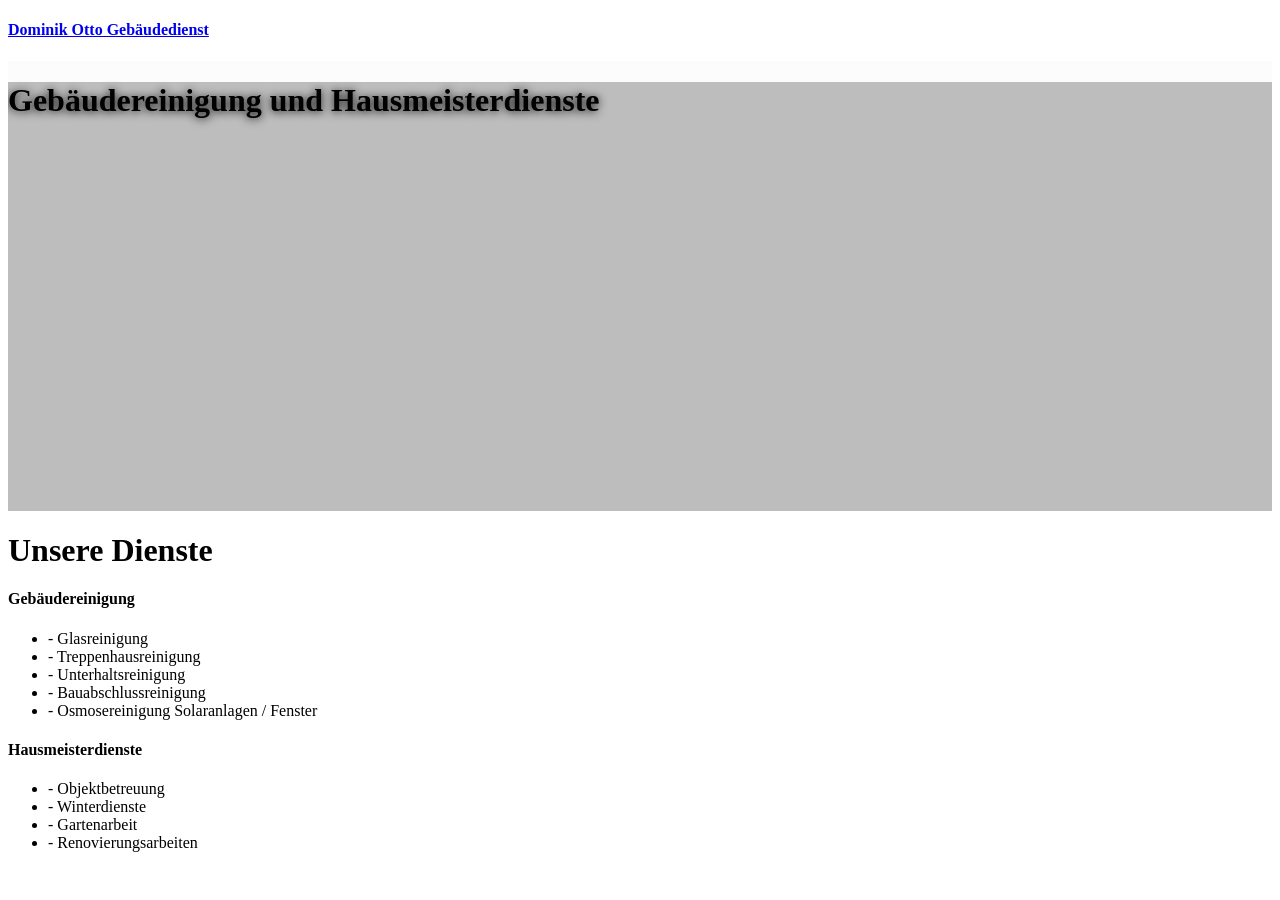
==== index.html @ 04f0443a "Added site header and services" ====
<!DOCTYPE html>
<html lang="de">
<head>
    <meta charset="UTF-8">
    <meta name="viewport" content="width=device-width, initial-scale=1.0">
    <title>Dominik Otto Gebäudedienst</title>
    <link rel="stylesheet" href="assets/css/bootstrap/bootstrap.min.css">
</head>
<body>
    <div class="navbar border-bottom sticky-top bg-white">
        <div class="container-fluid">
            <div class="col-12 text-center">
                <a class="navbar-brand m-0 text-dark" href="index.html">
                    <h4>
                        Dominik Otto Gebäudedienst
                    </h4>
                </a>
            </div>
        </div>
    </div>
    <div class="container-fluid p-0">
        <div class="col-12 d-flex w-100 img-collection-main bg-dark p-0">
            <div class="position-absolute w-100 img-collection-overlay text-white d-flex justify-content-center align-items-center">
                <div class="col-md-5 text-center">
                    <h1 class="img-collection-overlay-heaer">
                        Gebäudereinigung und Hausmeisterdienste
                    </h1>
                </div>
            </div>
            <div class="col-12 img-collection-item d-flex justify-content-center align-items-center">
                <img src="assets/img/test/1.webp" class="img-collection-item-img p-0">
            </div>
            <div class="col-12 img-collection-item d-flex justify-content-center align-items-center">
                <img src="assets/img/test/2.webp" class="img-collection-item-img p-0">
            </div>
            <div class="col-12 img-collection-item d-flex justify-content-center align-items-center">
                <img src="assets/img/test/3.webp" class="img-collection-item-img p-0">
            </div>
            <div class="col-12 img-collection-item d-flex justify-content-center align-items-center">
                <img src="assets/img/test/4.webp" class="img-collection-item-img p-0">
            </div>
            <div class="col-12 img-collection-item d-flex justify-content-center align-items-center">
                <img src="assets/img/test/5.webp" class="img-collection-item-img p-0">
            </div>
            <div class="col-12 img-collection-item d-flex justify-content-center align-items-center">
                <img src="assets/img/test/6.webp" class="img-collection-item-img p-0">
            </div>
        </div>
        <div class="row m-0 col-12 justify-content-center mt-4 appearAnimation">
            <h1>
                Unsere Dienste
            </h1>
        </div>
        <div class="row m-0 mt-4 col-12 justify-content-evenly" style="justify-content: space-evenly;">
            <div class="col-md-4 mb-4 appearAnimationDelay1">
                <div class="card">
                    <div class="card-body">
                        <h4 class="card-title text-center">Gebäudereinigung</h4>
                        <div class="card-text">
                            <ul class="list-group list-group-flush">
                                <li class="list-group-item">- Glasreinigung</li>
                                <li class="list-group-item">- Treppenhausreinigung</li>
                                <li class="list-group-item">- Unterhaltsreinigung</li>
                                <li class="list-group-item">- Bauabschlussreinigung</li>
                                <li class="list-group-item">- Osmosereinigung Solaranlagen / Fenster</li>
                            </ul>
                        </div>
                    </div>
                </div>
            </div>
            <div class="col-md-4 appearAnimationDelay2">
                <div class="card">
                    <div class="card-body">
                        <h4 class="card-title text-center">Hausmeisterdienste</h4>
                        <div class="card-text">
                            <ul class="list-group list-group-flush">
                                <li class="list-group-item">- Objektbetreuung</li>
                                <li class="list-group-item">- Winterdienste</li>
                                <li class="list-group-item">- Gartenarbeit</li>
                                <li class="list-group-item">- Renovierungsarbeiten</li>
                            </ul>
                        </div>
                    </div>
                </div>
            </div>
        </div>
    </div>
</body>
<style>
    .img-collection-main {
        height: 50vh;
        overflow: hidden;
        background: rgba(0, 0, 0, 1%);
    }

    .img-collection-item {
        right: 0;
        transition: right 2s ease;
        overflow: hidden;
    }

    .img-collection-item-img {
        min-height: 50vh !important;
    }

    .img-collection-overlay {
        height: 50vh;
        background: rgba(0, 0, 0, 25%);
        z-index: 1;
    }

    .img-collection-overlay-heaer {
        text-shadow: 0 1px 10px black;
    }

    .appearAnimation {
        opacity: 0;
        animation: appearAnim 1s ease;
        animation-fill-mode: forwards;
    }

    .appearAnimationDelay1 {
        opacity: 0;
        animation: appearAnim 1s 0.5s ease;
        animation-fill-mode: forwards;
    }

    .appearAnimationDelay2 {
        opacity: 0;
        animation: appearAnim 1s 1s ease;
        animation-fill-mode: forwards;
    }

    @keyframes appearAnim {
        0% {opacity: 0;}
        100% {opacity: 100%;}
    }
</style>
<script>
    const collectionItems = document.querySelectorAll('.img-collection-item');
    const collectionCount = collectionItems.length;
    let collectionImgCurrentCount = 0;

    setInterval(setImgRightSpace, 6000);

    function setImgRightSpace()
    {
        if (collectionImgCurrentCount < collectionCount - 1) {
            collectionImgCurrentCount++;    

            collectionItems.forEach((item) => {
                item.style.right = collectionImgCurrentCount * 100 + '%';
            });
        } else {
            collectionImgCurrentCount = 0;

            collectionItems.forEach((item) => {
                item.style.right = '0';
            });
        }
    }
</script>
<script src="assets/js/bootstrap/bootstrap.min.js"></script>
</html>
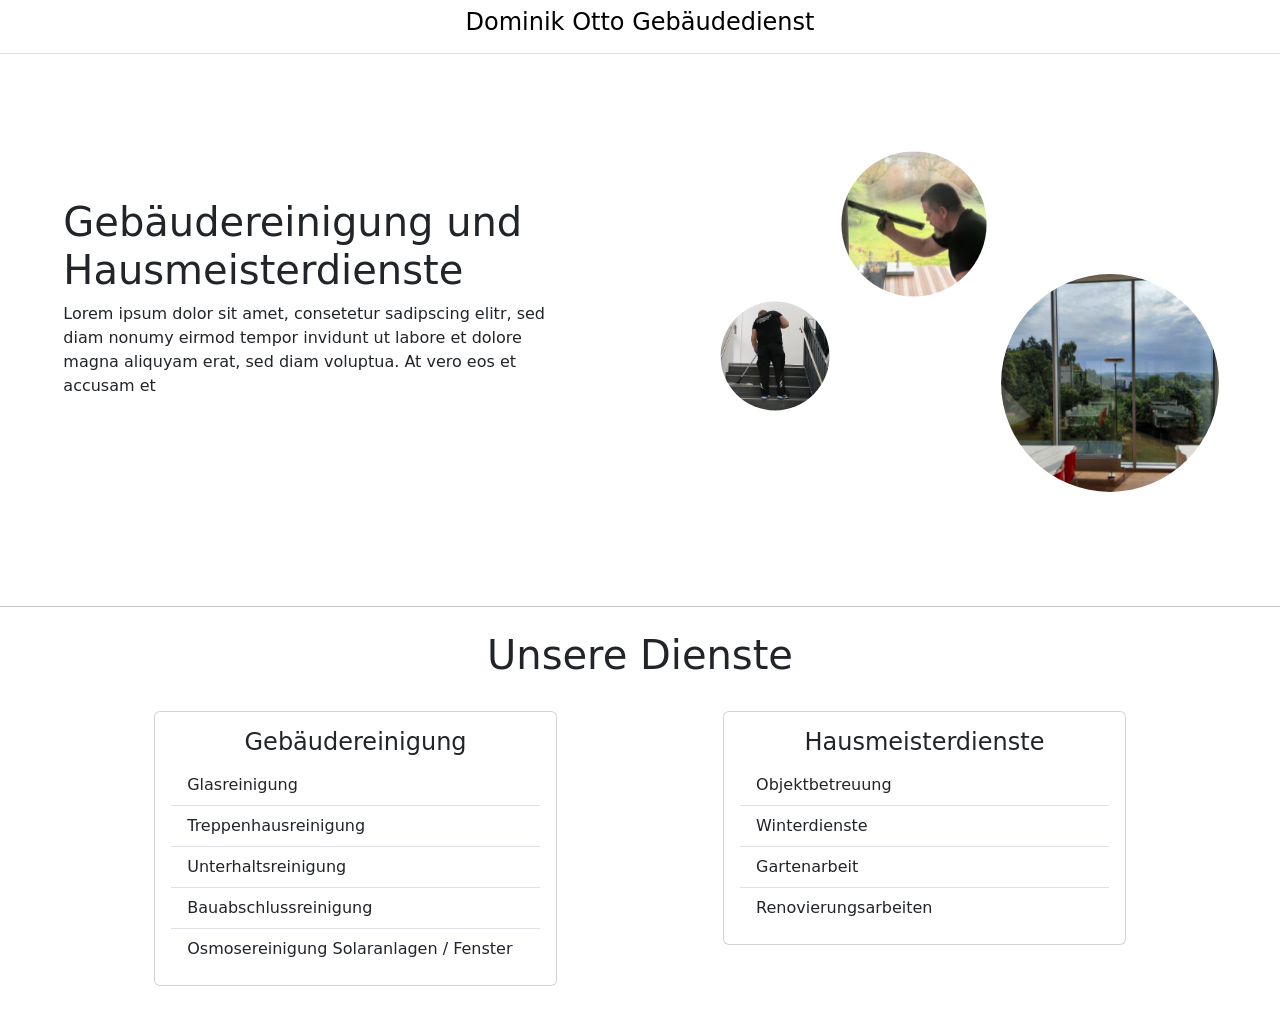
==== commit 3a3ef84d: "Update" ====
--- a/index.html
+++ b/index.html
@@ -1,5 +1,5 @@
 <!DOCTYPE html>
-<html lang="de">
+<html lang="de" data-bs-theme="light">
 <head>
     <meta charset="UTF-8">
     <meta name="viewport" content="width=device-width, initial-scale=1.0">
@@ -7,10 +7,10 @@
     <link rel="stylesheet" href="assets/css/bootstrap/bootstrap.min.css">
 </head>
 <body>
-    <div class="navbar border-bottom sticky-top bg-white">
+    <div class="navbar border-bottom sticky-top">
         <div class="container-fluid">
             <div class="col-12 text-center">
-                <a class="navbar-brand m-0 text-dark" href="index.html">
+                <a class="navbar-brand m-0" href="index.html">
                     <h4>
                         Dominik Otto Gebäudedienst
                     </h4>
@@ -19,34 +19,33 @@
         </div>
     </div>
     <div class="container-fluid p-0">
-        <div class="col-12 d-flex w-100 img-collection-main bg-dark p-0">
-            <div class="position-absolute w-100 img-collection-overlay text-white d-flex justify-content-center align-items-center">
-                <div class="col-md-5 text-center">
-                    <h1 class="img-collection-overlay-heaer">
-                        Gebäudereinigung und Hausmeisterdienste
-                    </h1>
+        <div class="row m-0 p-0" style="margin-top: 9rem !important; margin-bottom: 9rem !important;">
+        <div class="col-md-6 d-flex justify-content-center mb-5">
+            <div class="col-10">
+                <h1>
+                    Gebäudereinigung und Hausmeisterdienste
+                </h1>
+                <p>
+                    Lorem ipsum dolor sit amet, consetetur sadipscing elitr, sed diam nonumy eirmod tempor invidunt ut labore et dolore magna aliquyam erat, sed diam voluptua. At vero eos et accusam et                
+                </p>
+            </div>
+        </div>
+        <div class="col-md-6 d-flex justify-content-center">
+            <div class="col-9 position-relative" style="min-height: 9rem;">
+                <div class="position-absolute col-6 translate-middle" style="top: 70%; left: 82.5%;">
+                    <img src="assets/img/bubble/2.jpeg" alt="test" class="bubble-img" style="clip-path: circle(40%);">
+                </div>
+                <div class="position-absolute col-4 translate-middle" style="top: 10%; left: 40%;">
+                    <img src="assets/img/bubble/3.jpeg" alt="test" class="bubble-img" style="clip-path: circle(40%);">
+                </div>
+                <div class="position-absolute col-3 translate-middle" style="top: 60%; left: 10%;">
+                    <img src="assets/img/bubble/1.jpeg" alt="test" class="bubble-img" style="clip-path: circle(40%);">
                 </div>
             </div>
-            <div class="col-12 img-collection-item d-flex justify-content-center align-items-center">
-                <img src="assets/img/test/1.webp" class="img-collection-item-img p-0">
-            </div>
-            <div class="col-12 img-collection-item d-flex justify-content-center align-items-center">
-                <img src="assets/img/test/2.webp" class="img-collection-item-img p-0">
-            </div>
-            <div class="col-12 img-collection-item d-flex justify-content-center align-items-center">
-                <img src="assets/img/test/3.webp" class="img-collection-item-img p-0">
-            </div>
-            <div class="col-12 img-collection-item d-flex justify-content-center align-items-center">
-                <img src="assets/img/test/4.webp" class="img-collection-item-img p-0">
-            </div>
-            <div class="col-12 img-collection-item d-flex justify-content-center align-items-center">
-                <img src="assets/img/test/5.webp" class="img-collection-item-img p-0">
-            </div>
-            <div class="col-12 img-collection-item d-flex justify-content-center align-items-center">
-                <img src="assets/img/test/6.webp" class="img-collection-item-img p-0">
-            </div>
         </div>
-        <div class="row m-0 col-12 justify-content-center mt-4 appearAnimation">
+        </div>
+        <hr>
+        <div class="row m-0 col-12 text-center mt-4 appearAnimation">
             <h1>
                 Unsere Dienste
             </h1>
@@ -58,11 +57,11 @@
                         <h4 class="card-title text-center">Gebäudereinigung</h4>
                         <div class="card-text">
                             <ul class="list-group list-group-flush">
-                                <li class="list-group-item">- Glasreinigung</li>
-                                <li class="list-group-item">- Treppenhausreinigung</li>
-                                <li class="list-group-item">- Unterhaltsreinigung</li>
-                                <li class="list-group-item">- Bauabschlussreinigung</li>
-                                <li class="list-group-item">- Osmosereinigung Solaranlagen / Fenster</li>
+                                <li class="list-group-item">Glasreinigung</li>
+                                <li class="list-group-item">Treppenhausreinigung</li>
+                                <li class="list-group-item">Unterhaltsreinigung</li>
+                                <li class="list-group-item">Bauabschlussreinigung</li>
+                                <li class="list-group-item">Osmosereinigung Solaranlagen / Fenster</li>
                             </ul>
                         </div>
                     </div>
@@ -74,10 +73,10 @@
                         <h4 class="card-title text-center">Hausmeisterdienste</h4>
                         <div class="card-text">
                             <ul class="list-group list-group-flush">
-                                <li class="list-group-item">- Objektbetreuung</li>
-                                <li class="list-group-item">- Winterdienste</li>
-                                <li class="list-group-item">- Gartenarbeit</li>
-                                <li class="list-group-item">- Renovierungsarbeiten</li>
+                                <li class="list-group-item">Objektbetreuung</li>
+                                <li class="list-group-item">Winterdienste</li>
+                                <li class="list-group-item">Gartenarbeit</li>
+                                <li class="list-group-item">Renovierungsarbeiten</li>
                             </ul>
                         </div>
                     </div>
@@ -95,7 +94,7 @@
 
     .img-collection-item {
         right: 0;
-        transition: right 2s ease;
+        transition: right 1.5s ease;
         overflow: hidden;
     }
 
@@ -114,8 +113,12 @@
     }
 
     .appearAnimation {
-        opacity: 0;
-        animation: appearAnim 1s ease;
+        /* opacity: 0; */
+        /* transform: scale(0) translate(50%, 50%) !important; */
+        /* width: 0; */
+        width: 100%;
+        transform: scale(0);
+        animation: test 1s ease;
         animation-fill-mode: forwards;
     }
 
@@ -135,30 +138,22 @@
         0% {opacity: 0;}
         100% {opacity: 100%;}
     }
+
+    @keyframes test {
+        0% {transform: scale(0);}
+        100% {transform: scale(1);}
+        /* 0% {width: 0;}
+        100% {width: 100%;} */
+    }
 </style>
 <script>
-    const collectionItems = document.querySelectorAll('.img-collection-item');
-    const collectionCount = collectionItems.length;
-    let collectionImgCurrentCount = 0;
+    let delay = 0;
 
-    setInterval(setImgRightSpace, 6000);
-
-    function setImgRightSpace()
-    {
-        if (collectionImgCurrentCount < collectionCount - 1) {
-            collectionImgCurrentCount++;    
-
-            collectionItems.forEach((item) => {
-                item.style.right = collectionImgCurrentCount * 100 + '%';
-            });
-        } else {
-            collectionImgCurrentCount = 0;
-
-            collectionItems.forEach((item) => {
-                item.style.right = '0';
-            });
-        }
-    }
+    document.querySelectorAll(".bubble-img").forEach((el) => {
+        el.classList.add("appearAnimation");
+        el.style.animationDelay = delay + 's';
+        delay += 0.4;
+    });
 </script>
 <script src="assets/js/bootstrap/bootstrap.min.js"></script>
 </html>
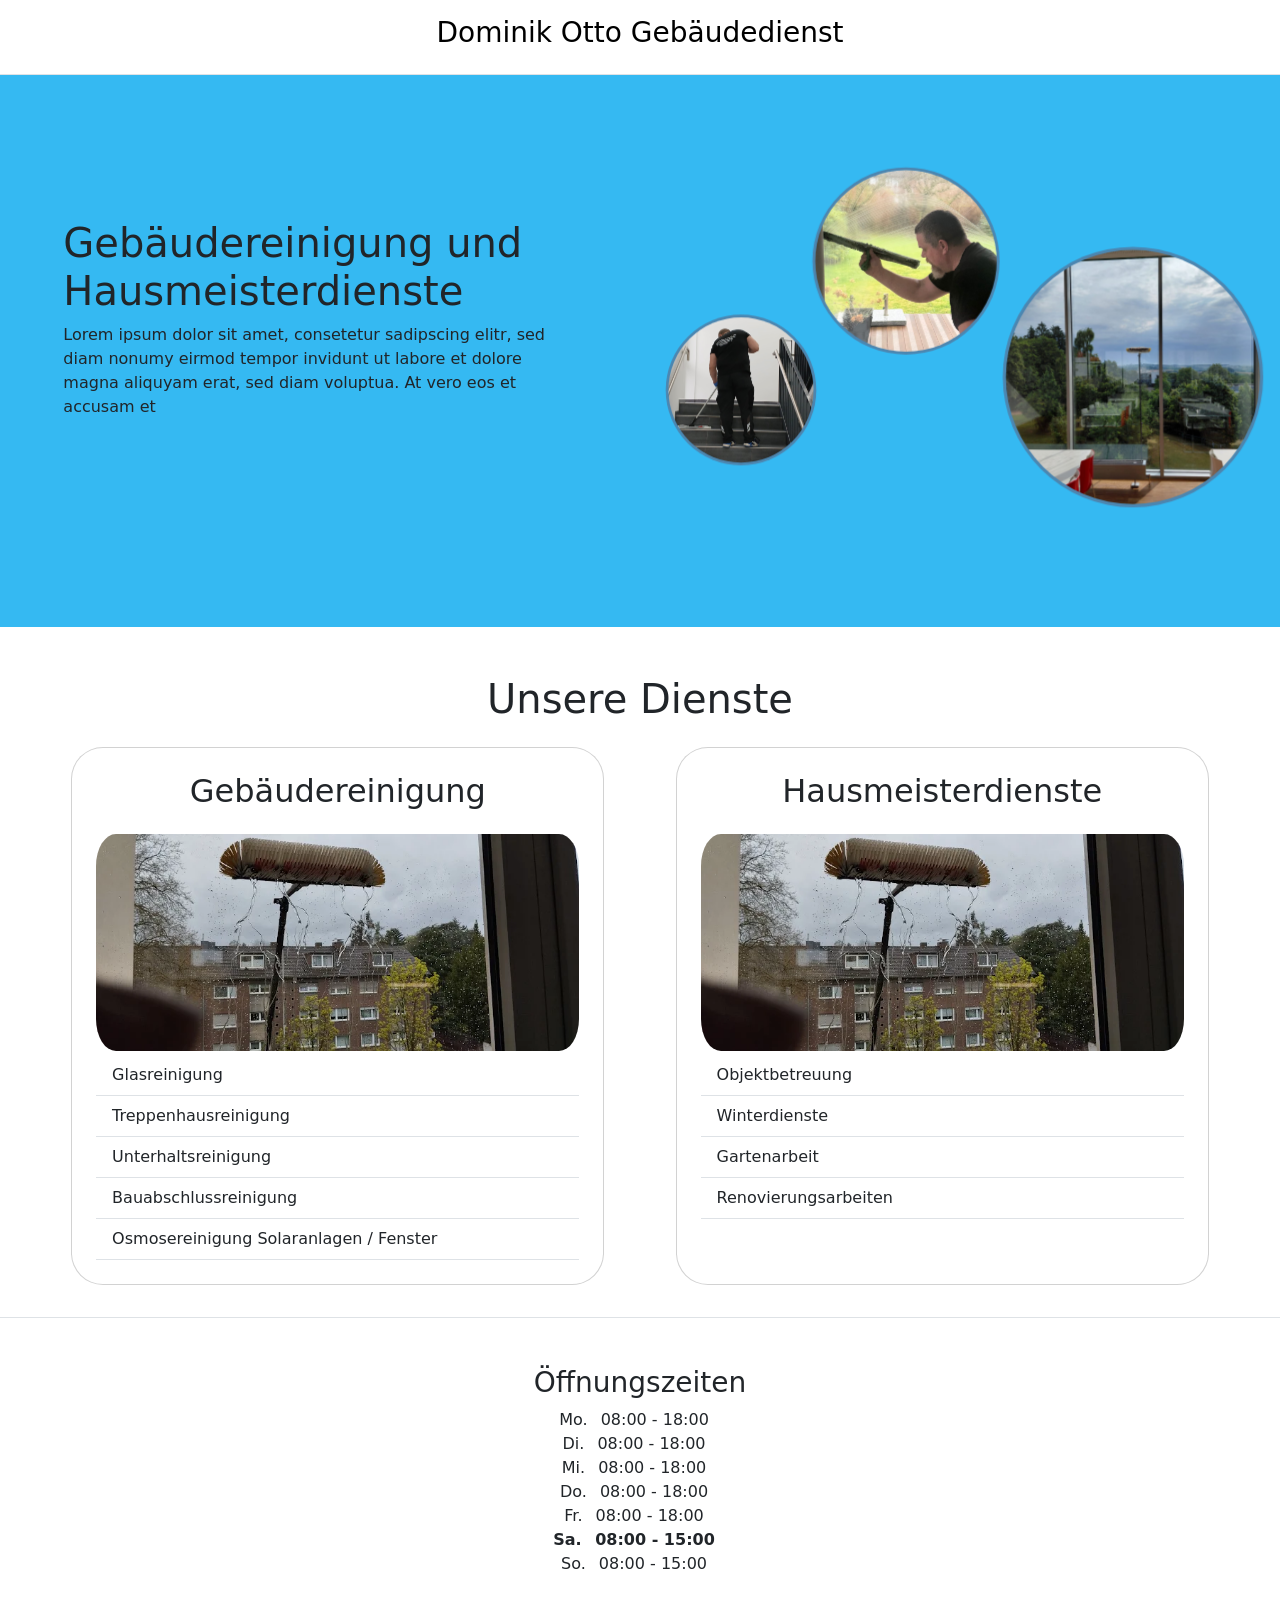
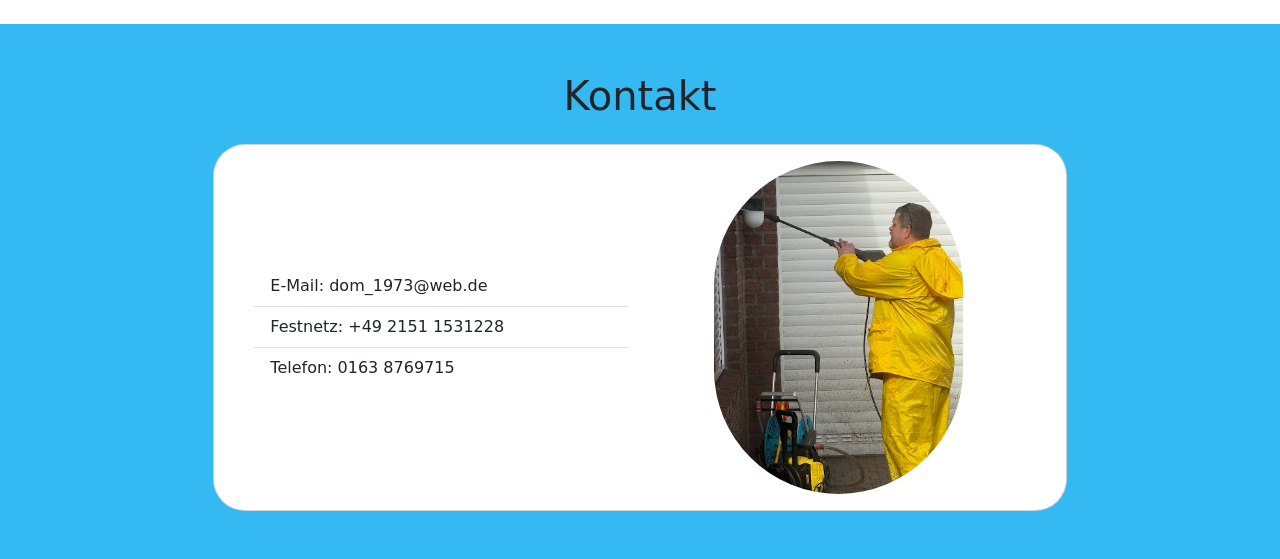
==== commit 50246980: "Main changes to homepage" ====
--- a/index.html
+++ b/index.html
@@ -5,155 +5,252 @@
     <meta name="viewport" content="width=device-width, initial-scale=1.0">
     <title>Dominik Otto Gebäudedienst</title>
     <link rel="stylesheet" href="assets/css/bootstrap/bootstrap.min.css">
+    <link rel="stylesheet" href="assets/css/index/index.css">
 </head>
 <body>
-    <div class="navbar border-bottom sticky-top">
-        <div class="container-fluid">
+    <div class="navbar border-bottom sticky-top bg-white">
+        <div class="container-fluid pt-2 pb-2">
             <div class="col-12 text-center">
                 <a class="navbar-brand m-0" href="index.html">
-                    <h4>
+                    <h3>
                         Dominik Otto Gebäudedienst
-                    </h4>
+                    </h3>
                 </a>
             </div>
         </div>
     </div>
+    <!-- <div class="container-fluid row col-12 m-0 p-0">
+        <div class="row m-0 p-0" style="height: 60vh;">
+            <img src="./assets/img/test/1.webp" class="w-1000 h-100 m-0 p-0">
+        </div>
+        <div class="">
+            
+        </div>
+    </div> -->
+
     <div class="container-fluid p-0">
-        <div class="row m-0 p-0" style="margin-top: 9rem !important; margin-bottom: 9rem !important;">
-        <div class="col-md-6 d-flex justify-content-center mb-5">
-            <div class="col-10">
-                <h1>
-                    Gebäudereinigung und Hausmeisterdienste
-                </h1>
-                <p>
-                    Lorem ipsum dolor sit amet, consetetur sadipscing elitr, sed diam nonumy eirmod tempor invidunt ut labore et dolore magna aliquyam erat, sed diam voluptua. At vero eos et accusam et                
-                </p>
-            </div>
-        </div>
-        <div class="col-md-6 d-flex justify-content-center">
-            <div class="col-9 position-relative" style="min-height: 9rem;">
-                <div class="position-absolute col-6 translate-middle" style="top: 70%; left: 82.5%;">
-                    <img src="assets/img/bubble/2.jpeg" alt="test" class="bubble-img" style="clip-path: circle(40%);">
-                </div>
-                <div class="position-absolute col-4 translate-middle" style="top: 10%; left: 40%;">
-                    <img src="assets/img/bubble/3.jpeg" alt="test" class="bubble-img" style="clip-path: circle(40%);">
-                </div>
-                <div class="position-absolute col-3 translate-middle" style="top: 60%; left: 10%;">
-                    <img src="assets/img/bubble/1.jpeg" alt="test" class="bubble-img" style="clip-path: circle(40%);">
-                </div>
-            </div>
-        </div>
-        </div>
-        <hr>
-        <div class="row m-0 col-12 text-center mt-4 appearAnimation">
-            <h1>
-                Unsere Dienste
-            </h1>
-        </div>
-        <div class="row m-0 mt-4 col-12 justify-content-evenly" style="justify-content: space-evenly;">
-            <div class="col-md-4 mb-4 appearAnimationDelay1">
-                <div class="card">
-                    <div class="card-body">
-                        <h4 class="card-title text-center">Gebäudereinigung</h4>
-                        <div class="card-text">
-                            <ul class="list-group list-group-flush">
-                                <li class="list-group-item">Glasreinigung</li>
-                                <li class="list-group-item">Treppenhausreinigung</li>
-                                <li class="list-group-item">Unterhaltsreinigung</li>
-                                <li class="list-group-item">Bauabschlussreinigung</li>
-                                <li class="list-group-item">Osmosereinigung Solaranlagen / Fenster</li>
-                            </ul>
-                        </div>
-                    </div>
-                </div>
-            </div>
-            <div class="col-md-4 appearAnimationDelay2">
-                <div class="card">
-                    <div class="card-body">
-                        <h4 class="card-title text-center">Hausmeisterdienste</h4>
-                        <div class="card-text">
-                            <ul class="list-group list-group-flush">
-                                <li class="list-group-item">Objektbetreuung</li>
-                                <li class="list-group-item">Winterdienste</li>
-                                <li class="list-group-item">Gartenarbeit</li>
-                                <li class="list-group-item">Renovierungsarbeiten</li>
-                            </ul>
-                        </div>
-                    </div>
-                </div>
-            </div>
-        </div>
+        <div class="row m-0 p-0 mainBg">
+            <div class="row m-0 p-0 bubble-img-container">
+                <div class="col-md-6 d-flex justify-content-center mb-5">
+                    <div class="col-10">
+                        <h1>
+                            Gebäudereinigung und Hausmeisterdienste
+                        </h1>
+                        <p>
+                            Lorem ipsum dolor sit amet, consetetur sadipscing elitr, sed diam nonumy eirmod tempor invidunt ut labore et dolore magna aliquyam erat, sed diam voluptua. At vero eos et accusam et                
+                        </p>
+                    </div>
+                </div>
+                <div class="col-md-6 d-flex justify-content-center">
+                    <div class="col-9 position-relative" style="min-height: 9rem;">
+                        <div class="position-absolute col-lg-7 col-md-8 col-sm-5 col-7 translate-middle" style="top: 60%; left: 87.5%;">
+                            <div class="bubble-img-single-container">
+                                <div class="w-100 h-100 position-absolute top-0 start-0 bubble-img-border" style="clip-path: circle(41%);"></div>
+                                <img src="assets/img/bubble/2.jpeg" alt="test" class="bubble-img w-100" style="clip-path: circle(40%);">
+                            </div>
+                        </div>
+                        <div class="position-absolute col-lg-5 col-md-6 col-sm-4 col-5 translate-middle" style="top: 16%; left: 38.25%;">
+                            <div class="bubble-img-single-container">
+                                <div class="w-100 h-100 position-absolute top-0 start-0 bubble-img-border" style="clip-path: circle(41.25%);"></div>
+                                <img src="assets/img/bubble/3.jpeg" alt="test" class="bubble-img w-100" style="clip-path: circle(40%);">
+                            </div>
+                        </div>
+                        <div class="position-absolute col-lg-4 col-md-5 col-sm-3 col-4 translate-middle" style="top: 65%; left: 2.5%;">
+                            <div class="bubble-img-single-container">
+                                <div class="w-100 h-100 position-absolute top-0 start-0 bubble-img-border" style="clip-path: circle(41.5%);"></div>
+                                <img src="assets/img/bubble/1.jpeg" alt="test" class="bubble-img w-100" style="clip-path: circle(40%);">
+                            </div>
+                        </div>
+                    </div>
+                </div>
+            </div>
+        </div>
+        <div class="row m-0 p-0 text-center mt-5 mb-3">
+            <h1>Unsere Dienste</h1>
+        </div>
+        <div class="row justify-content-evenly m-0 p-0 pb-3 border-bottom">
+            <div class="col-md-5 col-10 mb-3 card rounded-5 p-4">
+                <div class="row mb-3 text-center">
+                    <h2>Gebäudereinigung</h2>
+                </div>
+                <div class="row">
+                    <img src="assets/img/test/4.webp" alt="Test" class="w-100 rounded-5">
+                </div>
+                <div class="row m-0 p-0 mt-1">
+                    <div class="row m-0 p-0">
+                        <div class="row m-0 p-0">
+                            <ul class="list-group list-group-flush p-0">
+                                <li class="list-group-item border-bottom" data-bs-toggle="collapse" href="#glasreinigung" role="button">
+                                        Glasreinigung
+                                </li>
+                            </ul>
+                        </div>
+                        <div class="row m-0 p-0 collapse border-bottom" id="glasreinigung">
+                            <p>Hi</p>
+                        </div>
+                    </div>
+                    <div class="row m-0 p-0">
+                        <div class="row m-0 p-0">
+                            <ul class="list-group list-group-flush p-0">
+                                <li class="list-group-item border-bottom" data-bs-toggle="collapse" href="#treppenhausreinigung" role="button">
+                                        Treppenhausreinigung
+                                </li>
+                            </ul>
+                        </div>
+                        <div class="row m-0 p-0 collapse border-bottom" id="treppenhausreinigung">
+                            <p>Hi</p>
+                        </div>
+                    </div>
+                    <div class="row m-0 p-0">
+                        <div class="row m-0 p-0">
+                            <ul class="list-group list-group-flush p-0">
+                                <li class="list-group-item border-bottom" data-bs-toggle="collapse" href="#unterhaltsreinigung" role="button">
+                                        Unterhaltsreinigung
+                                </li>
+                            </ul>
+                        </div>
+                        <div class="row m-0 p-0 collapse border-bottom" id="unterhaltsreinigung">
+                            <p>Hi</p>
+                        </div>
+                    </div>
+                    <div class="row m-0 p-0">
+                        <div class="row m-0 p-0">
+                            <ul class="list-group list-group-flush p-0">
+                                <li class="list-group-item border-bottom" data-bs-toggle="collapse" href="#bauabschlussreinigung" role="button">
+                                        Bauabschlussreinigung
+                                </li>
+                            </ul>
+                        </div>
+                        <div class="row m-0 p-0 collapse border-bottom" id="bauabschlussreinigung">
+                            <p>Hi</p>
+                        </div>
+                    </div>
+                    <div class="row m-0 p-0">
+                        <div class="row m-0 p-0">
+                            <ul class="list-group list-group-flush p-0">
+                                <li class="list-group-item border-bottom" data-bs-toggle="collapse" href="#solaranlagen_fenster" role="button">
+                                        Osmosereinigung Solaranlagen / Fenster
+                                </li>
+                            </ul>
+                        </div>
+                        <div class="row m-0 p-0 collapse border-bottom" id="solaranlagen_fenster">
+                            <p>Hi</p>
+                        </div>
+                    </div>
+                </div>
+            </div>
+            <div class="col-md-5 col-10 mb-3 card rounded-5 p-4">
+                <div class="row mb-3 text-center">
+                    <h2>Hausmeisterdienste</h2>
+                </div>
+                <div class="row">
+                    <img src="assets/img/test/4.webp" alt="Test" class="w-100 rounded-5">
+                </div>
+                <div class="row m-0 p-0 mt-1">
+                    <div class="row m-0 p-0">
+                        <ul class="list-group list-group-flush p-0">
+                            <li class="list-group-item border-bottom" data-bs-toggle="collapse" href="#objektbetreuung" role="button">
+                                    Objektbetreuung
+                            </li>
+                        </ul>
+                    </div>
+                    <div class="row m-0 p-0 collapse border-bottom" id="objektbetreuung">
+                        <p>Hi</p>
+                    </div>
+                </div>
+                <div class="row m-0 p-0">
+                    <div class="row m-0 p-0">
+                        <ul class="list-group list-group-flush p-0">
+                            <li class="list-group-item border-bottom" data-bs-toggle="collapse" href="#winterdienste" role="button">
+                                    Winterdienste 
+                            </li>
+                        </ul>
+                    </div>
+                    <div class="row m-0 p-0 collapse border-bottom" id="winterdienste">
+                        <p>Hi</p>
+                    </div>
+                </div>
+                <div class="row m-0 p-0">
+                    <div class="row m-0 p-0">
+                        <ul class="list-group list-group-flush p-0">
+                            <li class="list-group-item border-bottom" data-bs-toggle="collapse" href="#gartenarbeit" role="button">
+                                    Gartenarbeit 
+                            </li>
+                        </ul>
+                    </div>
+                    <div class="row m-0 p-0 collapse border-bottom" id="gartenarbeit">
+                        <p>Hi</p>
+                    </div>
+                </div>
+                <div class="row m-0 p-0">
+                    <div class="row m-0 p-0">
+                        <ul class="list-group list-group-flush p-0">
+                            <li class="list-group-item border-bottom" data-bs-toggle="collapse" href="#renovierungsarbeiten" role="button">
+                                    Renovierungsarbeiten 
+                            </li>
+                        </ul>
+                    </div>
+                    <div class="row m-0 p-0 collapse border-bottom" id="renovierungsarbeiten">
+                        <p>Hi</p>
+                    </div>
+                </div>
+            </div>
+        </div>
+        <div class="row m-0 p-0 mt-5 mb-5 text-center">
+            <h3>Öffnungszeiten</h3>
+            <ul class="list-group">
+                <li class="opening-time-text">Mo. <span class="m-0 p-0 ms-2">08:00 - 18:00</span></li>
+                <li class="opening-time-text">Di. <span class="m-0 p-0 ms-2">08:00 - 18:00</span></li>
+                <li class="opening-time-text">Mi. <span class="m-0 p-0 ms-2">08:00 - 18:00</span></li>
+                <li class="opening-time-text">Do. <span class="m-0 p-0 ms-2">08:00 - 18:00</span></li>
+                <li class="opening-time-text">Fr. <span class="m-0 p-0 ms-2">08:00 - 18:00</span></li>
+                <li class="opening-time-text">Sa. <span class="m-0 p-0 ms-2">08:00 - 15:00</span></li>
+                <li class="opening-time-text">So. <span class="m-0 p-0 ms-2">08:00 - 15:00</span></li>
+            </ul>
+        </div>
+        <div class="row m-0 p-0 pb-5 mainBg">
+            <div class="row m-0 mt-5 mb-3 p-0 text-center">
+                <h1>Kontakt</h1>
+            </div>
+            <div class="row m-0 p-0 justify-content-center">
+                <div class="col-md-8 col-10 card rounded-5">
+                    <div class="row m-0 card-body">
+                        <div class="col-md-6 d-flex align-items-center">
+                            <ul class="list-group list-group-flush w-100">
+                                <li class="list-group-item">E-Mail: dom_1973@web.de</li>
+                                <li class="list-group-item">Festnetz: +49 2151 1531228</li>
+                                <li class="list-group-item">Telefon: 0163 8769715</li>
+                            </ul>
+                        </div>
+                        <div class="col-md-6 d-flex justify-content-center">
+                            <img src="assets/img/test/6.webp" alt="Test" class="col-8 rounded-pill">
+                        </div>
+                    </div>
+                </div>
+            </div>
+        </div>
+        <!-- <div class="row m-0 p-2 border-top d-flex">
+            <a class="text-decoration-none">Impressum</a>
+            <a class="text-decoration-none">Datenschutz</a>
+        </div> -->
     </div>
 </body>
-<style>
-    .img-collection-main {
-        height: 50vh;
-        overflow: hidden;
-        background: rgba(0, 0, 0, 1%);
+<script>
+    let popDelay = 0;
+
+    document.querySelectorAll(".bubble-img-single-container").forEach((el) => {
+        el.classList.add("popAnimation");
+        el.style.animationDelay = popDelay + 's';
+        popDelay += 0.4;
+    });
+
+    function highlightTodayDate() {
+        const today = new Date();
+        const day = today.getDay() === 0 ? 6 : today.getDay() - 1;
+        document.querySelectorAll('.opening-time-text')[day].classList.add('bold-text');
     }
 
-    .img-collection-item {
-        right: 0;
-        transition: right 1.5s ease;
-        overflow: hidden;
-    }
-
-    .img-collection-item-img {
-        min-height: 50vh !important;
-    }
-
-    .img-collection-overlay {
-        height: 50vh;
-        background: rgba(0, 0, 0, 25%);
-        z-index: 1;
-    }
-
-    .img-collection-overlay-heaer {
-        text-shadow: 0 1px 10px black;
-    }
-
-    .appearAnimation {
-        /* opacity: 0; */
-        /* transform: scale(0) translate(50%, 50%) !important; */
-        /* width: 0; */
-        width: 100%;
-        transform: scale(0);
-        animation: test 1s ease;
-        animation-fill-mode: forwards;
-    }
-
-    .appearAnimationDelay1 {
-        opacity: 0;
-        animation: appearAnim 1s 0.5s ease;
-        animation-fill-mode: forwards;
-    }
-
-    .appearAnimationDelay2 {
-        opacity: 0;
-        animation: appearAnim 1s 1s ease;
-        animation-fill-mode: forwards;
-    }
-
-    @keyframes appearAnim {
-        0% {opacity: 0;}
-        100% {opacity: 100%;}
-    }
-
-    @keyframes test {
-        0% {transform: scale(0);}
-        100% {transform: scale(1);}
-        /* 0% {width: 0;}
-        100% {width: 100%;} */
-    }
-</style>
-<script>
-    let delay = 0;
-
-    document.querySelectorAll(".bubble-img").forEach((el) => {
-        el.classList.add("appearAnimation");
-        el.style.animationDelay = delay + 's';
-        delay += 0.4;
-    });
+    highlightTodayDate();
 </script>
 <script src="assets/js/bootstrap/bootstrap.min.js"></script>
 </html>
--- a/assets/css/index/index.css
+++ b/assets/css/index/index.css
@@ -0,0 +1,83 @@
+.mainBg {
+    background: #35B9F2;
+    /* background: linear-gradient(180deg,rgba(53, 185, 242, 1) 0%, rgba(53, 185, 242, 1) 80%, rgba(255, 255, 255, 1) 100%); */
+}
+
+.img-collection-main {
+    height: 50vh;
+    overflow: hidden;
+    background: rgba(0, 0, 0, 1%);
+}
+
+.img-collection-item {
+    right: 0;
+    transition: right 1.5s ease;
+    overflow: hidden;
+}
+
+.img-collection-item-img {
+    min-height: 50vh !important;
+}
+
+.img-collection-overlay {
+    height: 50vh;
+    background: rgba(0, 0, 0, 25%);
+    z-index: 1;
+}
+
+.img-collection-overlay-heaer {
+    text-shadow: 0 1px 10px black;
+}
+
+.popAnimation {
+    width: 100%;
+    transform: scale(0);
+    animation: popAnim 1s ease;
+    animation-fill-mode: forwards;
+}
+
+.appearAnimationDelay1 {
+    opacity: 0;
+    animation: appearAnim 1s 0.5s ease;
+    animation-fill-mode: forwards;
+}
+
+.appearAnimationDelay2 {
+    opacity: 0;
+    animation: appearAnim 1s 1s ease;
+    animation-fill-mode: forwards;
+}
+
+.service {
+    background: rgba(0, 0, 0, 0.35);
+}
+
+.bubble-img-border {
+    background: #4C86B0;
+}
+
+.bubble-img-container {
+    margin-top: 5rem !important;
+    margin-bottom: 5rem !important;
+}
+
+.bold-text {
+    font-weight: bold;
+}
+
+@media only screen and (min-width: 768px) {
+    .bubble-img-container {
+        margin-top: 9rem !important;
+        margin-bottom: 9rem !important;
+    }
+}
+
+@keyframes appearAnim {
+    0% {opacity: 0;}
+    100% {opacity: 100%;}
+}
+
+@keyframes popAnim {
+    0% {transform: scale(0);}
+    100% {transform: scale(1);}
+}
